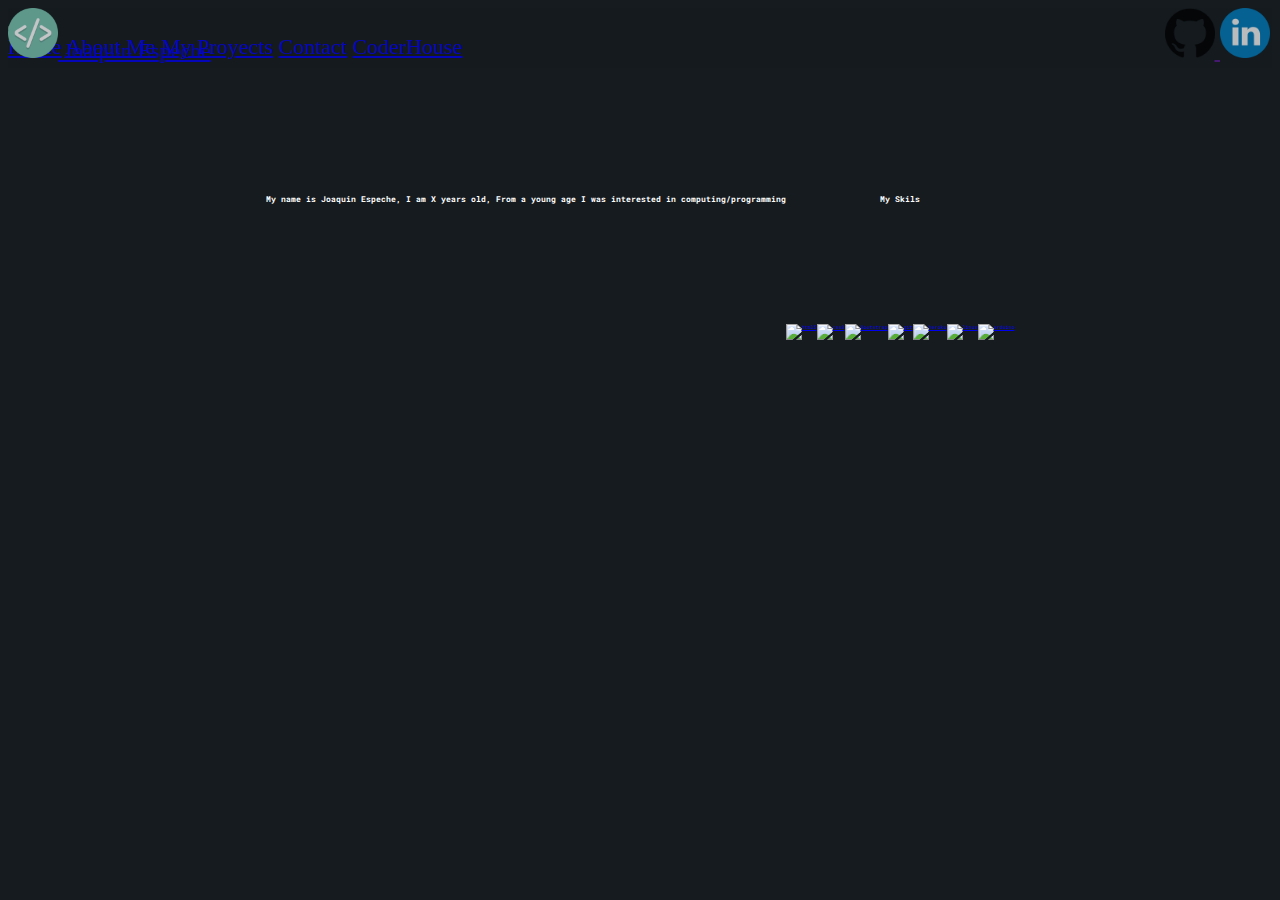
==== pages/about-me.html @ a1c8b9f9 "Update about-me.html" ====
<!DOCTYPE html>
<html lang="en">

<head>
    <meta charset="UTF-8">
    <meta http-equiv="X-UA-Compatible" content="IE=edge">
    <meta name="viewport" content="width=device-width, initial-scale=1.0">
   <!-- Google Fonts -->
    <link rel="preconnect" href="https://fonts.googleapis.com">
    <link rel="preconnect" href="https://fonts.gstatic.com" crossorigin>
    <link href="https://fonts.googleapis.com/css2?family=Bebas+Neue&family=Roboto+Mono:ital,wght@0,100;0,200;0,300;0,400;0,500;0,600;0,700;1,100;1,200;1,300;1,400;1,500;1,600;1,700&display=swap" rel="stylesheet">

    <link rel="preconnect" href="https://fonts.googleapis.com">
    <link rel="preconnect" href="https://fonts.gstatic.com" crossorigin>
    <link href="https://fonts.googleapis.com/css2?family=Bebas+Neue&family=Roboto+Mono:ital,wght@0,100;0,200;0,300;0,400;0,500;0,600;0,700;1,100;1,200;1,300;1,400;1,500;1,600;1,700&display=swap" rel="stylesheet">
    <!-- Link Bootstrap -->
    <link href="https://cdn.jsdelivr.net/npm/bootstrap@5.2.0/dist/css/bootstrap.min.css" rel="stylesheet"
        integrity="sha384-gH2yIJqKdNHPEq0n4Mqa/HGKIhSkIHeL5AyhkYV8i59U5AR6csBvApHHNl/vI1Bx" crossorigin="anonymous">

    <!-- Links CSS Propio -->
    <link rel="stylesheet" href="../main.css">

    <title>My Proyects</title>
</head>

<body class="color">
    <header>

      <nav class="navbar navbar-expand-lg navbar-dark bg-dark fixed-top">

        <div class="container-fluid">
            <div class="img-right text-nav">
                <a class="navbar-brand" href="#">
                    <img src="../img/1200px-Circle-icons-dev.svg.png" alt="" width="50" height="50">
                    Joaquin Espeche
                </a>
            </div>
            <div class="red-icons img-right">
                <a href="">
                 <img src="../img/github-logo.png" alt="" width="50" height="50"> 
                </a>
                <a href="">
                    <img src="../img/linkedin_icon.png" alt="" width="50" height="50">
                </a>
            </div>
            <button class="navbar-toggler" type="button" data-bs-toggle="collapse" data-bs-target="#navbarSupportedContent" aria-controls="navbarSupportedContent" aria-expanded="false" aria-label="Toggle navigation">
                <span class="navbar-toggler-icon"></span>
            </button>

            <div class="collapse navbar-collapse" id="navbarSupportedContent">

                <div class="navbar-nav">
                    <a class="nav-link" href="../index.html">Home</a>
                    <a class="nav-link active" href="about-me.html">About Me</a>
                    <a class="nav-link" href="my-proyects.html">My Proyects</a>
                    <a class="nav-link" href="contact.html">Contact</a>
                    <a class="nav-link" href="coderhouse.html">CoderHouse</a>
                </div>
            </div>

        </div>
    </nav>

    </header>
    <main>

        <div class="container-fluid text-center">
            <div class="row h2-text">
                <div class="col">
                  <h2>My name is Joaquin Espeche, I am X years old, From a young age I was interested in computing/programming</h2>
        

                </div>
                <div class="col">
                    <h2>My Skils</h2>
                    <div class="container-fluid text-center">
                    
                        <div class="row h2-text">
                            <div class="col">
                                <a href="https://www.w3.org/html/" target="_blank" rel="noreferrer"> <img src="https://raw.githubusercontent.com/devicons/devicon/master/icons/html5/html5-original-wordmark.svg" alt="html5" width="100" height="100"/> </a>
                            </div>
                            <div class="col">
                                <a href="https://www.w3schools.com/css/" target="_blank" rel="noreferrer"> <img src="https://raw.githubusercontent.com/devicons/devicon/master/icons/css3/css3-original-wordmark.svg" alt="css3" width="100" height="100"/> </a>
                            </div>
                            <div class="col">
                                <a href="https://getbootstrap.com/" target="_blank" rel="noreferrer"> <img src="https://getbootstrap.com/docs/5.2/assets/brand/bootstrap-logo-shadow.png" alt="Bootstrap" width="100" height="100"/> </a>
                            </div>
                            <div class="col">
                                <a href="https://git-scm.com/" target="_blank" rel="noreferrer"> <img src="https://www.vectorlogo.zone/logos/git-scm/git-scm-icon.svg" alt="git" width="100" height="100"/> </a>
                            </div>
                            <div class="col">
                                <a href="https://heroku.com" target="_blank" rel="noreferrer"> <img src="https://www.vectorlogo.zone/logos/heroku/heroku-icon.svg" alt="heroku" width="100" height="100"/> </a>
                            </div>
                            <div class="col">
                                <a href="https://www.linux.org/" target="_blank" rel="noreferrer"> <img src="https://raw.githubusercontent.com/devicons/devicon/master/icons/linux/linux-original.svg" alt="linux" width="100" height="100"/> </a>
                            </div>
                            <div class="col">
                                <a href="https://www.arduino.cc/" target="_blank" rel="noreferrer"> <img src="https://cdn.worldvectorlogo.com/logos/arduino-1.svg" alt="arduino" width="100" height="100"/> </a>
                            </div>
                        </div>

                    </div>

                </div>
              </div> 
        </div>











    </main>
    
   
    
    

    <!-- Script Bootstrap -->
    <script src="https://cdn.jsdelivr.net/npm/bootstrap@5.2.0/dist/js/bootstrap.bundle.min.js"
        integrity="sha384-A3rJD856KowSb7dwlZdYEkO39Gagi7vIsF0jrRAoQmDKKtQBHUuLZ9AsSv4jD4Xa"
        crossorigin="anonymous"></script>
</body>

</html>
---- main.css ----
/* Navbar */
.navbar{
    
    background-color: rgb(20, 27, 31) !important;
    font-family: 'Taviraj';
    opacity: 75%;
    font-size: 22px;
   
    
}
.navbar-collapse {
    
    justify-content: center;
    
    
}
.container-fluid {
    height: 60px;
}

/* Navbar-IMG/TXT */
.red-icons{
    right: 10px;


}


.img-right{
    position: fixed;
    
}

.text-nav{
    font-family: 'Taviraj';
    font-size: 22px;
}

/* Body Color */
.color{
    background-color: rgb(21, 27, 31);
}
/* Form */
.form-padding{
    padding: 25px;
    margin-top: 70px;
    width: 350px;
    height: auto;
    display: flex;
    justify-content: center;
}


/* Carousel */
.h2-text{
    justify-content: center !important;
    text-align: center !important;
    margin-top: 120px;
    display: flex !important;
    color: white;
    font-family: 'Roboto Mono', monospace; 
    font-size: 5px;
}

.carousel-indicators{
    display: none !important;
}
.carousel-caption{
    color: white !important;
    padding: 4px !important;
    margin-bottom: -20px;
    opacity: 95% !important;
    font-family: 'Roboto Mono', monospace;
    font-size: 15px;
    
}
.carousel-padding{

    margin-top: 70px;
    justify-content: center;
    padding: 10px;
    height: auto;
    max-width: 1000px;
    
}

.imgcarousel{
    max-height: 450px;
    max-width: 1000px;


}

.bg-body{
    background-color: rgb(21, 27, 31) !important;
}



/* navbar img */

@media (max-width: 991px) {
    .text-nav{
        
        left: 80px;
        
        

    }
}

@media (max-width: 375px) {
    .red-icons{
        
        display: none !important;
        
        

    }
    .text-nav{
        
        left: 100px;
        
        

    }
}@media (max-width: 768px) {
    .h2-text{

        margin-top: 300px;

    }
    .carousel-padding{

        margin-top: 50px;
        max-height: 600px;
        max-width: 600px;
    }
    .form-padding{

        margin-top: 50px;
        max-height: 600px;
        max-width: 600px;
        width: 300px;
        height: 340px;
    

    }
    .imgcarousel{
        max-height: 250px;
        max-width: 1000px;
    
    
    }
}
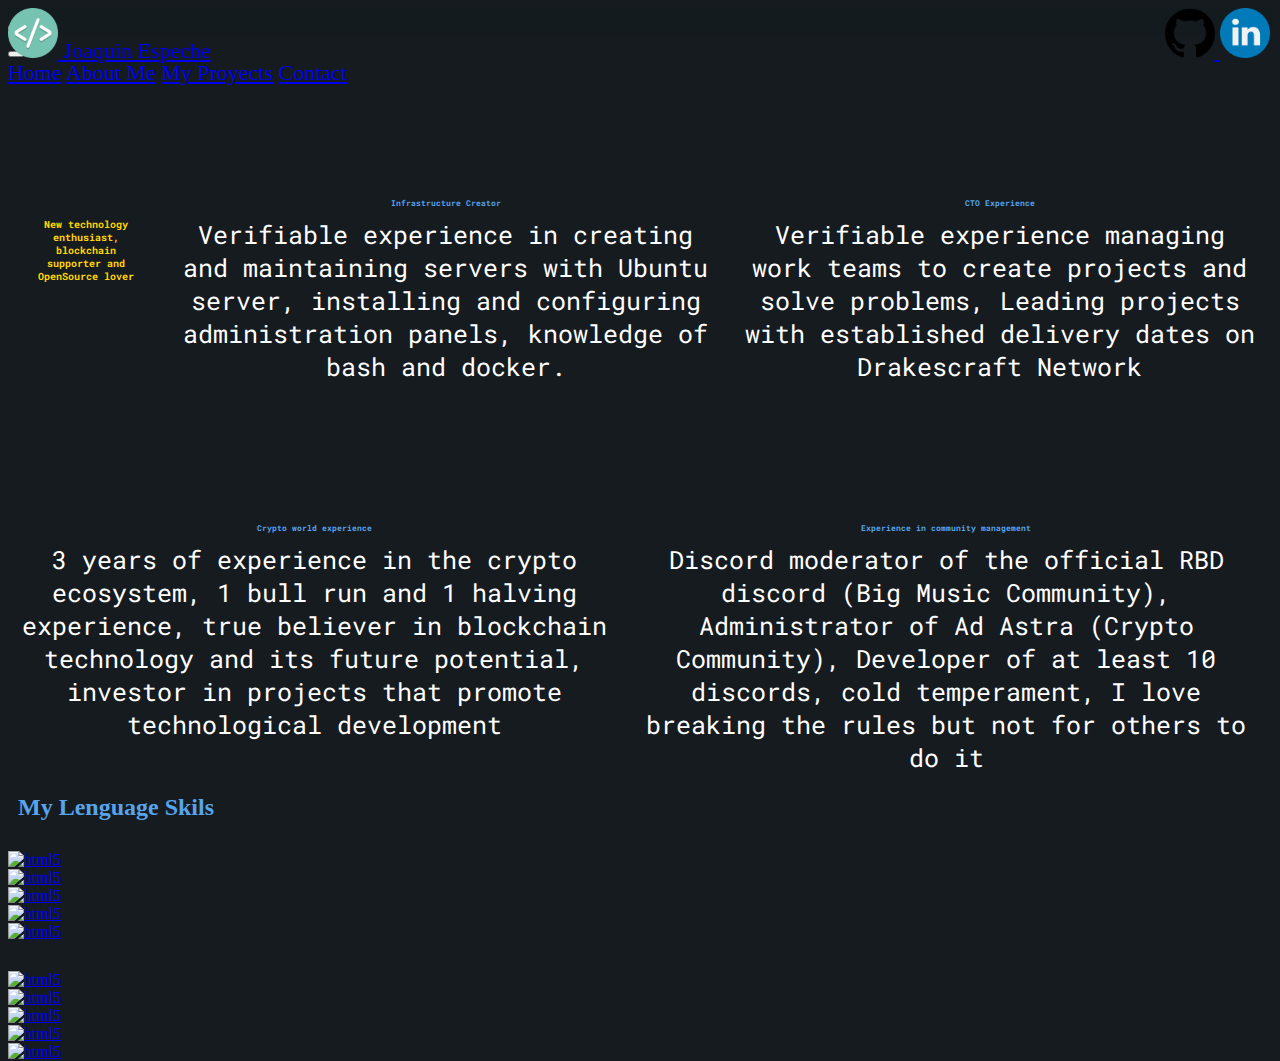
==== commit 74278dc6: "update" ====
--- a/pages/about-me.html
+++ b/pages/about-me.html
@@ -5,6 +5,7 @@
     <meta charset="UTF-8">
     <meta http-equiv="X-UA-Compatible" content="IE=edge">
     <meta name="viewport" content="width=device-width, initial-scale=1.0">
+    <link rel="icon" type="image/x-icon" href="../img/1200px-Circle-icons-dev.svg.png">
    <!-- Google Fonts -->
     <link rel="preconnect" href="https://fonts.googleapis.com">
     <link rel="preconnect" href="https://fonts.gstatic.com" crossorigin>
@@ -26,94 +27,109 @@
 <body class="color">
     <header>
 
-      <nav class="navbar navbar-expand-lg navbar-dark bg-dark fixed-top">
-
-        <div class="container-fluid">
-            <div class="img-right text-nav">
-                <a class="navbar-brand" href="#">
-                    <img src="../img/1200px-Circle-icons-dev.svg.png" alt="" width="50" height="50">
-                    Joaquin Espeche
-                </a>
-            </div>
-            <div class="red-icons img-right">
-                <a href="">
-                 <img src="../img/github-logo.png" alt="" width="50" height="50"> 
-                </a>
-                <a href="">
-                    <img src="../img/linkedin_icon.png" alt="" width="50" height="50">
-                </a>
-            </div>
-            <button class="navbar-toggler" type="button" data-bs-toggle="collapse" data-bs-target="#navbarSupportedContent" aria-controls="navbarSupportedContent" aria-expanded="false" aria-label="Toggle navigation">
-                <span class="navbar-toggler-icon"></span>
-            </button>
-
-            <div class="collapse navbar-collapse" id="navbarSupportedContent">
-
-                <div class="navbar-nav">
-                    <a class="nav-link" href="../index.html">Home</a>
-                    <a class="nav-link active" href="about-me.html">About Me</a>
-                    <a class="nav-link" href="my-proyects.html">My Proyects</a>
-                    <a class="nav-link" href="contact.html">Contact</a>
-                    <a class="nav-link" href="coderhouse.html">CoderHouse</a>
-                </div>
-            </div>
-
-        </div>
-    </nav>
-
-    </header>
+        <nav class="navbar navbar-expand-lg navbar-dark bg-body-tertiary bg-dark fixed-top ">
+    
+          <div class="container-fluid">
+              <div class="img-right text-nav ">
+                  <a class="navbar-brand" href="#">
+                      <img src="../img/1200px-Circle-icons-dev.svg.png" alt="" width="50" height="50">
+                      Joaquin Espeche
+                  </a>
+              </div>
+              <div class="red-icons img-right">
+                  <a href="https://github.com/JoaquinEspeche">
+                   <img src="../img/github-logo.png" alt="" width="50" height="50"> 
+                  </a>
+                  <a href="https://www.linkedin.com/in/joaquin-espeche-ba4219223/">
+                      <img src="../img/linkedin_icon.png" alt="" width="50" height="50">
+                  </a>
+              </div>
+              <button class="navbar-toggler" type="button" data-bs-toggle="offcanvas" data-bs-target="#navbarOffcanvasLg" aria-controls="navbarOffcanvasLg" aria-label="Toggle navigation">
+                  <span class="navbar-toggler-icon"></span>
+                </button>
+    
+              <div class="offcanvas offcanvas-end collapse navbar-collapse" tabindex="-1" id="navbarOffcanvasLg" aria-labelledby="navbarOffcanvasLgLabel">
+    
+                  <div class="offcanvas-header fixed-top position-absolute close ">
+                      <button type="button" class="btn-close btn-close-white" data-bs-dismiss="offcanvas" aria-label="Close"></button>
+                  </div>
+    
+    
+                  <div class="navbar-nav">
+                      <a class="nav-link" href="../index.html">Home</a>
+                      <a class="nav-link active" href="about-me.html">About Me</a>
+                      <a class="nav-link" href="my-proyects.html">My Proyects</a>
+                      <a class="nav-link" href="contact.html">Contact</a>
+                  </div>
+              </div>
+    
+          </div>
+      </nav>
+    
+      </header>
     <main>
 
         <div class="container-fluid text-center">
-            <div class="row h2-text">
+            <div class="h2-text row">
+                 <h1>New technology enthusiast, blockchain supporter and OpenSource lover</h1>
                 <div class="col">
-                  <h2>My name is Joaquin Espeche, I am X years old, From a young age I was interested in computing/programming</h2>
-        
-
+                    <h2>Infrastructure Creator</h2>
+                 <p class="paboutme">Verifiable experience in creating and maintaining servers with Ubuntu server, installing and configuring administration panels, knowledge of bash and docker.</p>
                 </div>
                 <div class="col">
-                    <h2>My Skils</h2>
-                    <div class="container-fluid text-center">
-                    
-                        <div class="row h2-text">
-                            <div class="col">
-                                <a href="https://www.w3.org/html/" target="_blank" rel="noreferrer"> <img src="https://raw.githubusercontent.com/devicons/devicon/master/icons/html5/html5-original-wordmark.svg" alt="html5" width="100" height="100"/> </a>
-                            </div>
-                            <div class="col">
-                                <a href="https://www.w3schools.com/css/" target="_blank" rel="noreferrer"> <img src="https://raw.githubusercontent.com/devicons/devicon/master/icons/css3/css3-original-wordmark.svg" alt="css3" width="100" height="100"/> </a>
-                            </div>
-                            <div class="col">
-                                <a href="https://getbootstrap.com/" target="_blank" rel="noreferrer"> <img src="https://getbootstrap.com/docs/5.2/assets/brand/bootstrap-logo-shadow.png" alt="Bootstrap" width="100" height="100"/> </a>
-                            </div>
-                            <div class="col">
-                                <a href="https://git-scm.com/" target="_blank" rel="noreferrer"> <img src="https://www.vectorlogo.zone/logos/git-scm/git-scm-icon.svg" alt="git" width="100" height="100"/> </a>
-                            </div>
-                            <div class="col">
-                                <a href="https://heroku.com" target="_blank" rel="noreferrer"> <img src="https://www.vectorlogo.zone/logos/heroku/heroku-icon.svg" alt="heroku" width="100" height="100"/> </a>
-                            </div>
-                            <div class="col">
-                                <a href="https://www.linux.org/" target="_blank" rel="noreferrer"> <img src="https://raw.githubusercontent.com/devicons/devicon/master/icons/linux/linux-original.svg" alt="linux" width="100" height="100"/> </a>
-                            </div>
-                            <div class="col">
-                                <a href="https://www.arduino.cc/" target="_blank" rel="noreferrer"> <img src="https://cdn.worldvectorlogo.com/logos/arduino-1.svg" alt="arduino" width="100" height="100"/> </a>
-                            </div>
-                        </div>
-
+                    <h2>CTO Experience</h2>
+                    <p class="paboutme">Verifiable experience managing work teams to create projects and solve problems, Leading projects with established delivery dates on Drakescraft Network</p>
+                </div>
+            </div>
+            <div class="h2-text row">
+               <div class="col">
+                   <h2>Crypto world experience</h2>
+                   <p class="paboutme">3 years of experience in the crypto ecosystem, 1 bull run and 1 halving experience, true believer in blockchain technology and its future potential, investor in projects that promote technological development</p>
+               </div>
+               <div class="col">
+                   <h2>Experience in community management</h2>
+                   <p class="paboutme">Discord moderator of the official RBD discord (Big Music Community), Administrator of Ad Astra (Crypto Community), Developer of at least 10 discords, cold temperament, I love breaking the rules but not for others to do it</p>
+               </div>
+           </div>
+           <div class="container-fluid text-center margin">
+            <h2 class="margin">My Lenguage Skils</h2>
+                <div class="row margin">
+                    <div class="col">
+                        <a  href="https://www.w3.org/html/" target="_blank" rel="noreferrer"> <img  src="https://cdn2.iconfinder.com/data/icons/designer-skills/128/code-programming-html-markup-develop-layout-language-512.png" alt="html5" width="100" height="100"/> </a>
                     </div>
-
+                    <div class="col">
+                        <a href="https://www.w3.org/css/" target="_blank" rel="noreferrer"> <img src="https://cdn2.iconfinder.com/data/icons/designer-skills/128/code-programming-css-style-develop-layout-language-512.png" alt="html5" width="100" height="100"/> </a>
+                    </div>
+                    <div class="col">
+                        <a href="https://www.w3.org/html/" target="_blank" rel="noreferrer"> <img src="https://cdn2.iconfinder.com/data/icons/designer-skills/128/code-programming-javascript-software-develop-command-language-512.png" alt="html5" width="100" height="100"/> </a>
+                    </div>
+                    <div class="col">
+                        <a href="https://www.w3.org/html/" target="_blank" rel="noreferrer"> <img src="https://cdn2.iconfinder.com/data/icons/designer-skills/128/react-512.png" alt="html5" width="100" height="100"/> </a>
+                    </div>
+                    <div class="col">
+                        <a href="https://www.w3.org/html/" target="_blank" rel="noreferrer"> <img src="https://cdn2.iconfinder.com/data/icons/designer-skills/128/sass-512.png" alt="html5" width="100" height="100"/> </a>
+                    </div>
                 </div>
-              </div> 
-        </div>
+                <div class="row margin">
+                    <div class="col">
+                        <a href="https://www.w3.org/html/" target="_blank" rel="noreferrer"> <img src="https://cdn4.iconfinder.com/data/icons/proglyphs-computers-and-development/512/Terminal-512.png" alt="html5" width="100" height="100"/> </a>
+                    </div>
+                    <div class="col">
+                        <a href="https://www.w3.org/html/" target="_blank" rel="noreferrer"> <img src="https://cdn3.iconfinder.com/data/icons/social-media-2169/24/social_media_social_media_logo_docker-256.png" alt="html5" width="100" height="100"/> </a>
+                    </div>
+                    <div class="col">
+                        <a href="https://www.w3.org/html/" target="_blank" rel="noreferrer"> <img src="https://cdn3.iconfinder.com/data/icons/social-media-2169/24/social_media_social_media_logo_git-256.png" alt="html5" width="100" height="100"/> </a>
+                    </div>
+                    <div class="col">
+                        <a href="https://www.w3.org/html/" target="_blank" rel="noreferrer"> <img src="https://cdn2.iconfinder.com/data/icons/superglyph-os/30/linux-64.png" alt="html5" width="100" height="100"/> </a>
+                    </div>
+                    <div class="col">
+                        <a href="https://www.w3.org/html/" target="_blank" rel="noreferrer"> <img src="https://cdn0.iconfinder.com/data/icons/logos-21/40/NPM-64.png" alt="html5" width="100" height="100"/> </a>
+                    </div>
+                </div>
 
 
-
-
-
-
-
-
-
-
+           </div>
 
     </main>
     
--- a/main.css
+++ b/main.css
@@ -1,12 +1,41 @@
 
 
+/* text */
+.margin{
+  margin-bottom: 30px;
+}
+.pindex{
+    font-size: 25px;
+    margin: 40px;
+}
+.paboutme{
+    font-size: 25px;
+    margin: 10px;
+    color: white;
+    font-family: 'Roboto Mono', monospace; 
+}
+h1{
+    color: gold;
+    margin: 30px;
+}
+h2{
+    margin: 10px;
+    color: rgb(88, 164, 235);
+    
+}
+/* Navbar */
+.close{
+    justify-content: right !important;
 
-/* Navbar */
+   
+}
+.offcanvas{
+    background-color: rgb(21, 27, 31) !important ;
+}
 .navbar{
     
     background-color: rgb(20, 27, 31) !important;
     font-family: 'Taviraj';
-    opacity: 75%;
     font-size: 22px;
    
     
@@ -20,12 +49,15 @@
 .container-fluid {
     height: 60px;
 }
+/* IMG INDEX */
+.img-index{
+    
+    max-height: 600px;
+}
 
 /* Navbar-IMG/TXT */
 .red-icons{
     right: 10px;
-
-
 }
 
 
@@ -111,6 +143,13 @@
 
     }
 }
+@media (max-width: 425px) {
+    .img-index{
+    
+        max-height: 400px;
+    }
+    
+}
 
 @media (max-width: 375px) {
     .red-icons{
@@ -128,11 +167,6 @@
 
     }
 }@media (max-width: 768px) {
-    .h2-text{
-
-        margin-top: 300px;
-
-    }
     .carousel-padding{
 
         margin-top: 50px;
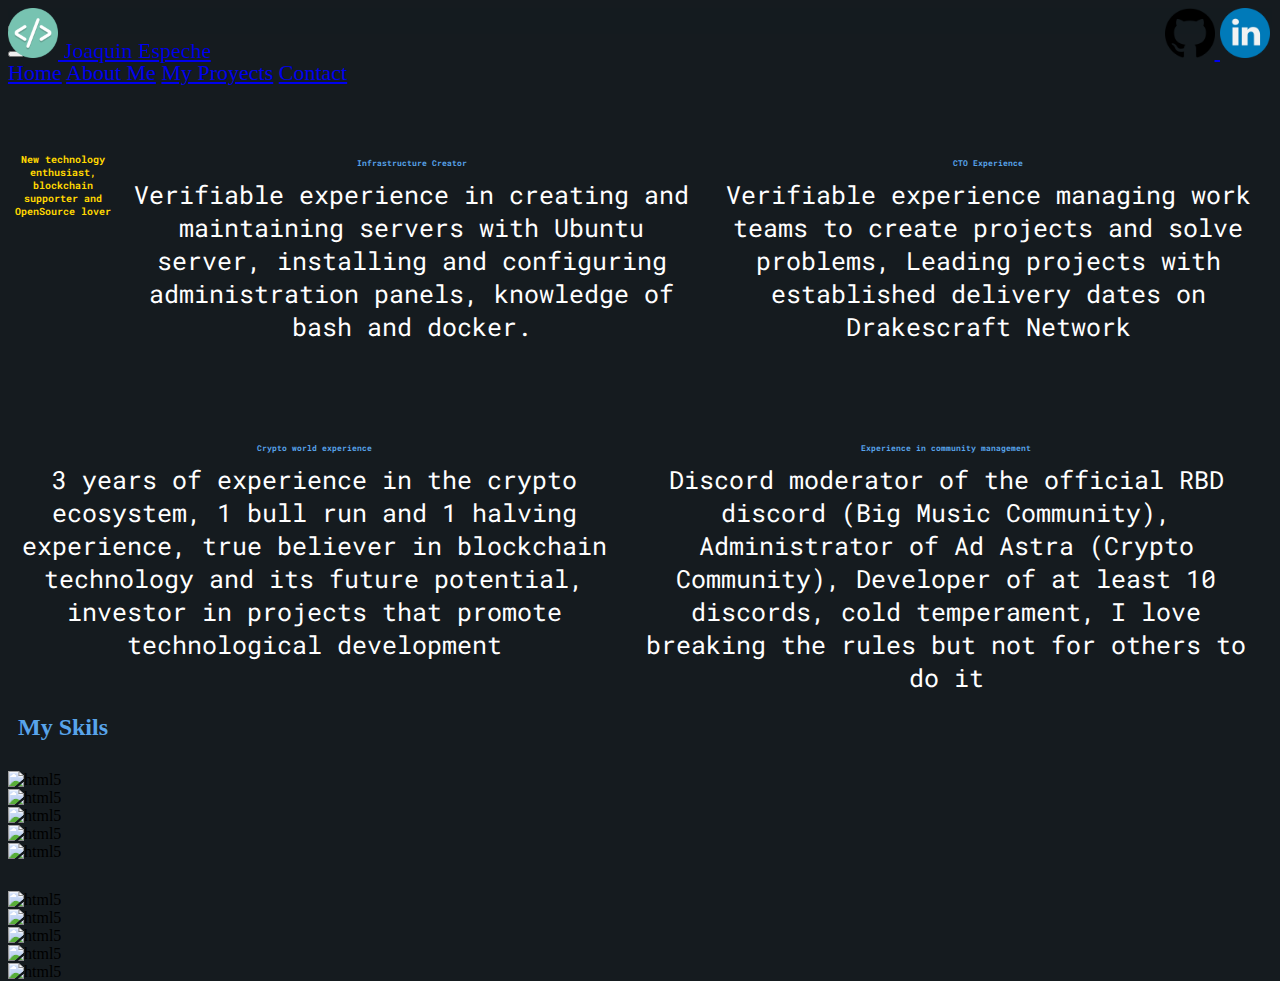
==== commit 63982a9e: "Portfolio Update 1.1 5/1/24" ====
--- a/pages/about-me.html
+++ b/pages/about-me.html
@@ -92,39 +92,39 @@
                </div>
            </div>
            <div class="container-fluid text-center margin">
-            <h2 class="margin">My Lenguage Skils</h2>
+            <h2 class="margin">My Skils</h2>
                 <div class="row margin">
                     <div class="col">
-                        <a  href="https://www.w3.org/html/" target="_blank" rel="noreferrer"> <img  src="https://cdn2.iconfinder.com/data/icons/designer-skills/128/code-programming-html-markup-develop-layout-language-512.png" alt="html5" width="100" height="100"/> </a>
+                         <img  src="https://cdn2.iconfinder.com/data/icons/designer-skills/128/code-programming-html-markup-develop-layout-language-512.png" alt="html5" width="100" height="100"/> </a>
                     </div>
                     <div class="col">
-                        <a href="https://www.w3.org/css/" target="_blank" rel="noreferrer"> <img src="https://cdn2.iconfinder.com/data/icons/designer-skills/128/code-programming-css-style-develop-layout-language-512.png" alt="html5" width="100" height="100"/> </a>
+                         <img src="https://cdn2.iconfinder.com/data/icons/designer-skills/128/code-programming-css-style-develop-layout-language-512.png" alt="html5" width="100" height="100"/> 
                     </div>
                     <div class="col">
-                        <a href="https://www.w3.org/html/" target="_blank" rel="noreferrer"> <img src="https://cdn2.iconfinder.com/data/icons/designer-skills/128/code-programming-javascript-software-develop-command-language-512.png" alt="html5" width="100" height="100"/> </a>
+                         <img src="https://cdn2.iconfinder.com/data/icons/designer-skills/128/code-programming-javascript-software-develop-command-language-512.png" alt="html5" width="100" height="100"/> 
                     </div>
                     <div class="col">
-                        <a href="https://www.w3.org/html/" target="_blank" rel="noreferrer"> <img src="https://cdn2.iconfinder.com/data/icons/designer-skills/128/react-512.png" alt="html5" width="100" height="100"/> </a>
+                         <img src="https://cdn2.iconfinder.com/data/icons/designer-skills/128/react-512.png" alt="html5" width="100" height="100"/> 
                     </div>
                     <div class="col">
-                        <a href="https://www.w3.org/html/" target="_blank" rel="noreferrer"> <img src="https://cdn2.iconfinder.com/data/icons/designer-skills/128/sass-512.png" alt="html5" width="100" height="100"/> </a>
+                        <img src="https://cdn2.iconfinder.com/data/icons/designer-skills/128/sass-512.png" alt="html5" width="100" height="100"/> 
                     </div>
                 </div>
                 <div class="row margin">
                     <div class="col">
-                        <a href="https://www.w3.org/html/" target="_blank" rel="noreferrer"> <img src="https://cdn4.iconfinder.com/data/icons/proglyphs-computers-and-development/512/Terminal-512.png" alt="html5" width="100" height="100"/> </a>
+                         <img src="https://cdn4.iconfinder.com/data/icons/proglyphs-computers-and-development/512/Terminal-512.png" alt="html5" width="100" height="100"/> 
                     </div>
                     <div class="col">
-                        <a href="https://www.w3.org/html/" target="_blank" rel="noreferrer"> <img src="https://cdn3.iconfinder.com/data/icons/social-media-2169/24/social_media_social_media_logo_docker-256.png" alt="html5" width="100" height="100"/> </a>
+                         <img src="https://cdn3.iconfinder.com/data/icons/social-media-2169/24/social_media_social_media_logo_docker-256.png" alt="html5" width="100" height="100"/> 
                     </div>
                     <div class="col">
-                        <a href="https://www.w3.org/html/" target="_blank" rel="noreferrer"> <img src="https://cdn3.iconfinder.com/data/icons/social-media-2169/24/social_media_social_media_logo_git-256.png" alt="html5" width="100" height="100"/> </a>
+                         <img src="https://cdn3.iconfinder.com/data/icons/social-media-2169/24/social_media_social_media_logo_git-256.png" alt="html5" width="100" height="100"/> 
                     </div>
                     <div class="col">
-                        <a href="https://www.w3.org/html/" target="_blank" rel="noreferrer"> <img src="https://cdn2.iconfinder.com/data/icons/superglyph-os/30/linux-64.png" alt="html5" width="100" height="100"/> </a>
+                         <img src="https://cdn2.iconfinder.com/data/icons/superglyph-os/30/linux-64.png" alt="html5" width="100" height="100"/> 
                     </div>
                     <div class="col">
-                        <a href="https://www.w3.org/html/" target="_blank" rel="noreferrer"> <img src="https://cdn0.iconfinder.com/data/icons/logos-21/40/NPM-64.png" alt="html5" width="100" height="100"/> </a>
+                         <img src="https://cdn0.iconfinder.com/data/icons/logos-21/40/NPM-64.png" alt="html5" width="100" height="100"/> 
                     </div>
                 </div>
 
--- a/main.css
+++ b/main.css
@@ -16,7 +16,7 @@
 }
 h1{
     color: gold;
-    margin: 30px;
+    margin: 5px;
 }
 h2{
     margin: 10px;
@@ -53,6 +53,8 @@
 .img-index{
     
     max-height: 600px;
+    border-radius: 20px;
+    border-color: black;
 }
 
 /* Navbar-IMG/TXT */
@@ -78,11 +80,12 @@
 /* Form */
 .form-padding{
     padding: 25px;
-    margin-top: 70px;
+    margin-top: 50px;
     width: 350px;
     height: auto;
     display: flex;
     justify-content: center;
+    border-radius: 20px;
 }
 
 
@@ -90,7 +93,7 @@
 .h2-text{
     justify-content: center !important;
     text-align: center !important;
-    margin-top: 120px;
+    margin-top: 80px;
     display: flex !important;
     color: white;
     font-family: 'Roboto Mono', monospace; 
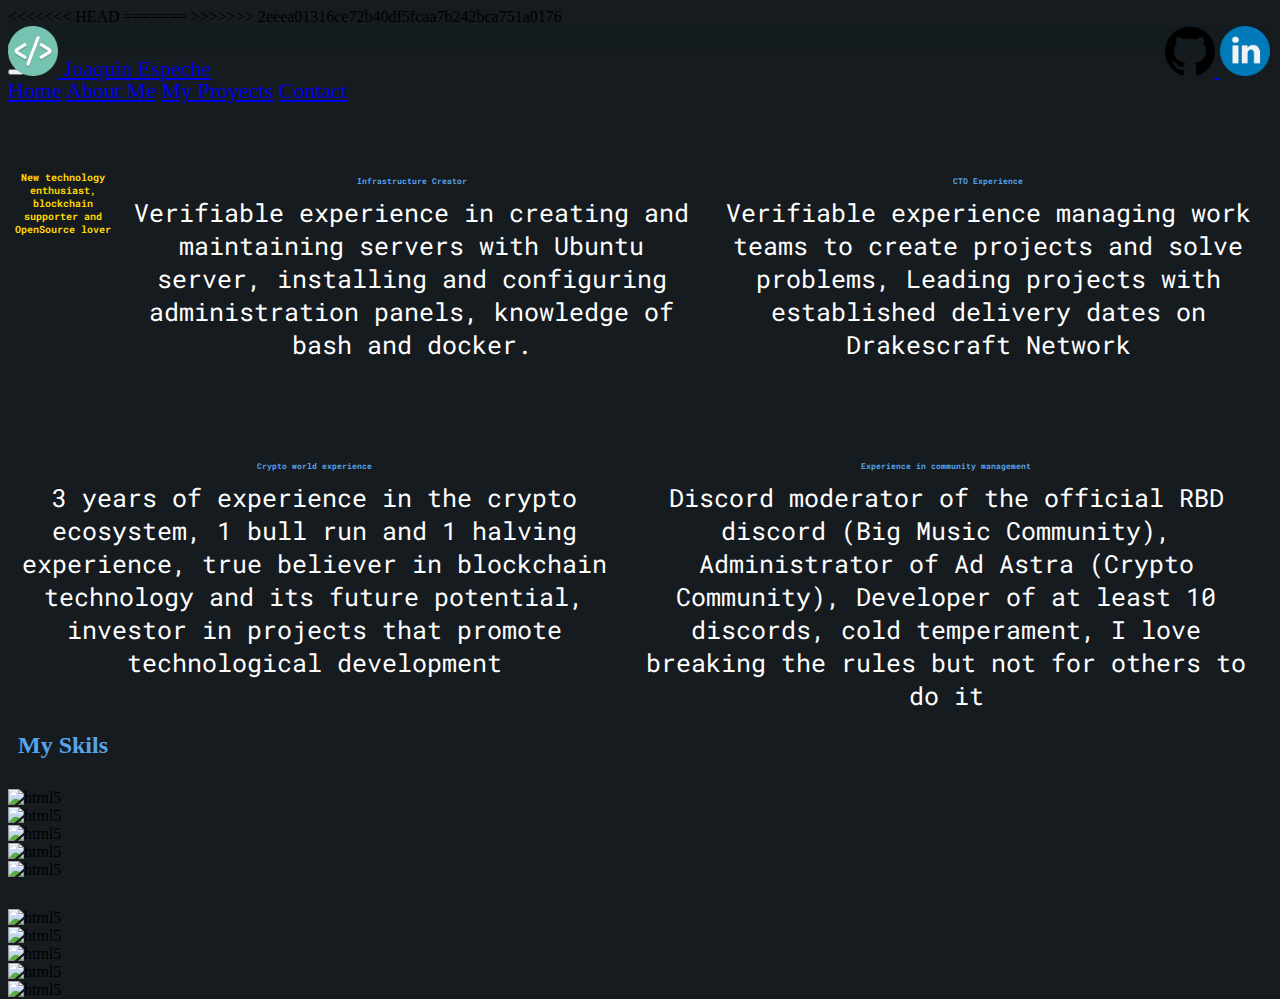
==== commit 47a75e02: "Add files via upload" ====
--- a/pages/about-me.html
+++ b/pages/about-me.html
@@ -1,146 +1,148 @@
-<!DOCTYPE html>
-<html lang="en">
-
-<head>
-    <meta charset="UTF-8">
-    <meta http-equiv="X-UA-Compatible" content="IE=edge">
-    <meta name="viewport" content="width=device-width, initial-scale=1.0">
-    <link rel="icon" type="image/x-icon" href="../img/1200px-Circle-icons-dev.svg.png">
-   <!-- Google Fonts -->
-    <link rel="preconnect" href="https://fonts.googleapis.com">
-    <link rel="preconnect" href="https://fonts.gstatic.com" crossorigin>
-    <link href="https://fonts.googleapis.com/css2?family=Bebas+Neue&family=Roboto+Mono:ital,wght@0,100;0,200;0,300;0,400;0,500;0,600;0,700;1,100;1,200;1,300;1,400;1,500;1,600;1,700&display=swap" rel="stylesheet">
-
-    <link rel="preconnect" href="https://fonts.googleapis.com">
-    <link rel="preconnect" href="https://fonts.gstatic.com" crossorigin>
-    <link href="https://fonts.googleapis.com/css2?family=Bebas+Neue&family=Roboto+Mono:ital,wght@0,100;0,200;0,300;0,400;0,500;0,600;0,700;1,100;1,200;1,300;1,400;1,500;1,600;1,700&display=swap" rel="stylesheet">
-    <!-- Link Bootstrap -->
-    <link href="https://cdn.jsdelivr.net/npm/bootstrap@5.2.0/dist/css/bootstrap.min.css" rel="stylesheet"
-        integrity="sha384-gH2yIJqKdNHPEq0n4Mqa/HGKIhSkIHeL5AyhkYV8i59U5AR6csBvApHHNl/vI1Bx" crossorigin="anonymous">
-
-    <!-- Links CSS Propio -->
-    <link rel="stylesheet" href="../main.css">
-
-    <title>My Proyects</title>
-</head>
-
-<body class="color">
-    <header>
-
-        <nav class="navbar navbar-expand-lg navbar-dark bg-body-tertiary bg-dark fixed-top ">
-    
-          <div class="container-fluid">
-              <div class="img-right text-nav ">
-                  <a class="navbar-brand" href="#">
-                      <img src="../img/1200px-Circle-icons-dev.svg.png" alt="" width="50" height="50">
-                      Joaquin Espeche
-                  </a>
-              </div>
-              <div class="red-icons img-right">
-                  <a href="https://github.com/JoaquinEspeche">
-                   <img src="../img/github-logo.png" alt="" width="50" height="50"> 
-                  </a>
-                  <a href="https://www.linkedin.com/in/joaquin-espeche-ba4219223/">
-                      <img src="../img/linkedin_icon.png" alt="" width="50" height="50">
-                  </a>
-              </div>
-              <button class="navbar-toggler" type="button" data-bs-toggle="offcanvas" data-bs-target="#navbarOffcanvasLg" aria-controls="navbarOffcanvasLg" aria-label="Toggle navigation">
-                  <span class="navbar-toggler-icon"></span>
-                </button>
-    
-              <div class="offcanvas offcanvas-end collapse navbar-collapse" tabindex="-1" id="navbarOffcanvasLg" aria-labelledby="navbarOffcanvasLgLabel">
-    
-                  <div class="offcanvas-header fixed-top position-absolute close ">
-                      <button type="button" class="btn-close btn-close-white" data-bs-dismiss="offcanvas" aria-label="Close"></button>
-                  </div>
-    
-    
-                  <div class="navbar-nav">
-                      <a class="nav-link" href="../index.html">Home</a>
-                      <a class="nav-link active" href="about-me.html">About Me</a>
-                      <a class="nav-link" href="my-proyects.html">My Proyects</a>
-                      <a class="nav-link" href="contact.html">Contact</a>
-                  </div>
-              </div>
-    
-          </div>
-      </nav>
-    
-      </header>
-    <main>
-
-        <div class="container-fluid text-center">
-            <div class="h2-text row">
-                 <h1>New technology enthusiast, blockchain supporter and OpenSource lover</h1>
-                <div class="col">
-                    <h2>Infrastructure Creator</h2>
-                 <p class="paboutme">Verifiable experience in creating and maintaining servers with Ubuntu server, installing and configuring administration panels, knowledge of bash and docker.</p>
-                </div>
-                <div class="col">
-                    <h2>CTO Experience</h2>
-                    <p class="paboutme">Verifiable experience managing work teams to create projects and solve problems, Leading projects with established delivery dates on Drakescraft Network</p>
-                </div>
-            </div>
-            <div class="h2-text row">
-               <div class="col">
-                   <h2>Crypto world experience</h2>
-                   <p class="paboutme">3 years of experience in the crypto ecosystem, 1 bull run and 1 halving experience, true believer in blockchain technology and its future potential, investor in projects that promote technological development</p>
-               </div>
-               <div class="col">
-                   <h2>Experience in community management</h2>
-                   <p class="paboutme">Discord moderator of the official RBD discord (Big Music Community), Administrator of Ad Astra (Crypto Community), Developer of at least 10 discords, cold temperament, I love breaking the rules but not for others to do it</p>
-               </div>
-           </div>
-           <div class="container-fluid text-center margin">
-            <h2 class="margin">My Skils</h2>
-                <div class="row margin">
-                    <div class="col">
-                         <img  src="https://cdn2.iconfinder.com/data/icons/designer-skills/128/code-programming-html-markup-develop-layout-language-512.png" alt="html5" width="100" height="100"/> </a>
-                    </div>
-                    <div class="col">
-                         <img src="https://cdn2.iconfinder.com/data/icons/designer-skills/128/code-programming-css-style-develop-layout-language-512.png" alt="html5" width="100" height="100"/> 
-                    </div>
-                    <div class="col">
-                         <img src="https://cdn2.iconfinder.com/data/icons/designer-skills/128/code-programming-javascript-software-develop-command-language-512.png" alt="html5" width="100" height="100"/> 
-                    </div>
-                    <div class="col">
-                         <img src="https://cdn2.iconfinder.com/data/icons/designer-skills/128/react-512.png" alt="html5" width="100" height="100"/> 
-                    </div>
-                    <div class="col">
-                        <img src="https://cdn2.iconfinder.com/data/icons/designer-skills/128/sass-512.png" alt="html5" width="100" height="100"/> 
-                    </div>
-                </div>
-                <div class="row margin">
-                    <div class="col">
-                         <img src="https://cdn4.iconfinder.com/data/icons/proglyphs-computers-and-development/512/Terminal-512.png" alt="html5" width="100" height="100"/> 
-                    </div>
-                    <div class="col">
-                         <img src="https://cdn3.iconfinder.com/data/icons/social-media-2169/24/social_media_social_media_logo_docker-256.png" alt="html5" width="100" height="100"/> 
-                    </div>
-                    <div class="col">
-                         <img src="https://cdn3.iconfinder.com/data/icons/social-media-2169/24/social_media_social_media_logo_git-256.png" alt="html5" width="100" height="100"/> 
-                    </div>
-                    <div class="col">
-                         <img src="https://cdn2.iconfinder.com/data/icons/superglyph-os/30/linux-64.png" alt="html5" width="100" height="100"/> 
-                    </div>
-                    <div class="col">
-                         <img src="https://cdn0.iconfinder.com/data/icons/logos-21/40/NPM-64.png" alt="html5" width="100" height="100"/> 
-                    </div>
-                </div>
-
-
-           </div>
-
-    </main>
-    
-   
-    
-    
-
-    <!-- Script Bootstrap -->
-    <script src="https://cdn.jsdelivr.net/npm/bootstrap@5.2.0/dist/js/bootstrap.bundle.min.js"
-        integrity="sha384-A3rJD856KowSb7dwlZdYEkO39Gagi7vIsF0jrRAoQmDKKtQBHUuLZ9AsSv4jD4Xa"
-        crossorigin="anonymous"></script>
-</body>
-
-</html>
+<!DOCTYPE html>
+<html lang="en">
+
+<head>
+    <meta charset="UTF-8">
+    <meta http-equiv="X-UA-Compatible" content="IE=edge">
+    <meta name="viewport" content="width=device-width, initial-scale=1.0">
+    <link rel="icon" type="image/x-icon" href="../img/1200px-Circle-icons-dev.svg.png">
+   <!-- Google Fonts -->
+    <link rel="preconnect" href="https://fonts.googleapis.com">
+    <link rel="preconnect" href="https://fonts.gstatic.com" crossorigin>
+    <link href="https://fonts.googleapis.com/css2?family=Bebas+Neue&family=Roboto+Mono:ital,wght@0,100;0,200;0,300;0,400;0,500;0,600;0,700;1,100;1,200;1,300;1,400;1,500;1,600;1,700&display=swap" rel="stylesheet">
+
+    <link rel="preconnect" href="https://fonts.googleapis.com">
+    <link rel="preconnect" href="https://fonts.gstatic.com" crossorigin>
+    <link href="https://fonts.googleapis.com/css2?family=Bebas+Neue&family=Roboto+Mono:ital,wght@0,100;0,200;0,300;0,400;0,500;0,600;0,700;1,100;1,200;1,300;1,400;1,500;1,600;1,700&display=swap" rel="stylesheet">
+    <!-- Link Bootstrap -->
+    <link href="https://cdn.jsdelivr.net/npm/bootstrap@5.2.0/dist/css/bootstrap.min.css" rel="stylesheet" integrity="sha384-gH2yIJqKdNHPEq0n4Mqa/HGKIhSkIHeL5AyhkYV8i59U5AR6csBvApHHNl/vI1Bx" crossorigin="anonymous">
+<<<<<<< HEAD
+=======
+
+>>>>>>> 2eeea01316ce72b40df5fcaa7b242bca751a0176
+    <!-- Links CSS Propio -->
+    <link rel="stylesheet" href="../main.css">
+
+    <title>About Me</title>
+</head>
+
+<body class="color">
+    <header>
+
+        <nav class="navbar navbar-expand-lg navbar-dark bg-body-tertiary bg-dark fixed-top ">
+    
+          <div class="container-fluid">
+              <div class="img-right text-nav ">
+                  <a class="navbar-brand" href="#">
+                      <img src="../img/1200px-Circle-icons-dev.svg.png" alt="" width="50" height="50">
+                      Joaquin Espeche
+                  </a>
+              </div>
+              <div class="red-icons img-right">
+                  <a href="https://github.com/JoaquinEspeche">
+                   <img src="../img/github-logo.png" alt="" width="50" height="50"> 
+                  </a>
+                  <a href="https://www.linkedin.com/in/joaquin-espeche-ba4219223/">
+                      <img src="../img/linkedin_icon.png" alt="" width="50" height="50">
+                  </a>
+              </div>
+              <button class="navbar-toggler" type="button" data-bs-toggle="offcanvas" data-bs-target="#navbarOffcanvasLg" aria-controls="navbarOffcanvasLg" aria-label="Toggle navigation">
+                  <span class="navbar-toggler-icon"></span>
+                </button>
+    
+              <div class="offcanvas offcanvas-end collapse navbar-collapse" tabindex="-1" id="navbarOffcanvasLg" aria-labelledby="navbarOffcanvasLgLabel">
+    
+                  <div class="offcanvas-header fixed-top position-absolute close ">
+                      <button type="button" class="btn-close btn-close-white" data-bs-dismiss="offcanvas" aria-label="Close"></button>
+                  </div>
+    
+    
+                  <div class="navbar-nav">
+                      <a class="nav-link" href="../index.html">Home</a>
+                      <a class="nav-link active" href="about-me.html">About Me</a>
+                      <a class="nav-link" href="my-proyects.html">My Proyects</a>
+                      <a class="nav-link" href="contact.html">Contact</a>
+                  </div>
+              </div>
+    
+          </div>
+      </nav>
+    
+      </header>
+    <main>
+
+        <div class="container-fluid text-center">
+            <div class="h2-text row">
+                 <h1>New technology enthusiast, blockchain supporter and OpenSource lover</h1>
+                <div class="col">
+                    <h2>Infrastructure Creator</h2>
+                 <p class="paboutme">Verifiable experience in creating and maintaining servers with Ubuntu server, installing and configuring administration panels, knowledge of bash and docker.</p>
+                </div>
+                <div class="col">
+                    <h2>CTO Experience</h2>
+                    <p class="paboutme">Verifiable experience managing work teams to create projects and solve problems, Leading projects with established delivery dates on Drakescraft Network</p>
+                </div>
+            </div>
+            <div class="h2-text row">
+               <div class="col">
+                   <h2>Crypto world experience</h2>
+                   <p class="paboutme">3 years of experience in the crypto ecosystem, 1 bull run and 1 halving experience, true believer in blockchain technology and its future potential, investor in projects that promote technological development</p>
+               </div>
+               <div class="col">
+                   <h2>Experience in community management</h2>
+                   <p class="paboutme">Discord moderator of the official RBD discord (Big Music Community), Administrator of Ad Astra (Crypto Community), Developer of at least 10 discords, cold temperament, I love breaking the rules but not for others to do it</p>
+               </div>
+           </div>
+           <div class="container-fluid text-center margin">
+            <h2 class="margin">My Skils</h2>
+                <div class="row margin">
+                    <div class="col">
+                         <img  src="https://cdn2.iconfinder.com/data/icons/designer-skills/128/code-programming-html-markup-develop-layout-language-512.png" alt="html5" width="100" height="100"/> </a>
+                    </div>
+                    <div class="col">
+                         <img src="https://cdn2.iconfinder.com/data/icons/designer-skills/128/code-programming-css-style-develop-layout-language-512.png" alt="html5" width="100" height="100"/> 
+                    </div>
+                    <div class="col">
+                         <img src="https://cdn2.iconfinder.com/data/icons/designer-skills/128/code-programming-javascript-software-develop-command-language-512.png" alt="html5" width="100" height="100"/> 
+                    </div>
+                    <div class="col">
+                         <img src="https://cdn2.iconfinder.com/data/icons/designer-skills/128/react-512.png" alt="html5" width="100" height="100"/> 
+                    </div>
+                    <div class="col">
+                        <img src="https://cdn2.iconfinder.com/data/icons/designer-skills/128/sass-512.png" alt="html5" width="100" height="100"/> 
+                    </div>
+                </div>
+                <div class="row margin">
+                    <div class="col">
+                         <img src="https://cdn4.iconfinder.com/data/icons/proglyphs-computers-and-development/512/Terminal-512.png" alt="html5" width="100" height="100"/> 
+                    </div>
+                    <div class="col">
+                         <img src="https://cdn3.iconfinder.com/data/icons/social-media-2169/24/social_media_social_media_logo_docker-256.png" alt="html5" width="100" height="100"/> 
+                    </div>
+                    <div class="col">
+                         <img src="https://cdn3.iconfinder.com/data/icons/social-media-2169/24/social_media_social_media_logo_git-256.png" alt="html5" width="100" height="100"/> 
+                    </div>
+                    <div class="col">
+                         <img src="https://cdn2.iconfinder.com/data/icons/superglyph-os/30/linux-64.png" alt="html5" width="100" height="100"/> 
+                    </div>
+                    <div class="col">
+                         <img src="https://cdn0.iconfinder.com/data/icons/logos-21/40/NPM-64.png" alt="html5" width="100" height="100"/> 
+                    </div>
+                </div>
+
+
+           </div>
+
+    </main>
+    
+   
+    
+    
+
+    <!-- Script Bootstrap -->
+    <script src="https://cdn.jsdelivr.net/npm/bootstrap@5.2.0/dist/js/bootstrap.bundle.min.js"
+        integrity="sha384-A3rJD856KowSb7dwlZdYEkO39Gagi7vIsF0jrRAoQmDKKtQBHUuLZ9AsSv4jD4Xa"
+        crossorigin="anonymous"></script>
+</body>
+
+</html>
--- a/main.css
+++ b/main.css
@@ -1,196 +1,196 @@
-
-
-/* text */
-.margin{
-  margin-bottom: 30px;
-}
-.pindex{
-    font-size: 25px;
-    margin: 40px;
-}
-.paboutme{
-    font-size: 25px;
-    margin: 10px;
-    color: white;
-    font-family: 'Roboto Mono', monospace; 
-}
-h1{
-    color: gold;
-    margin: 5px;
-}
-h2{
-    margin: 10px;
-    color: rgb(88, 164, 235);
-    
-}
-/* Navbar */
-.close{
-    justify-content: right !important;
-
-   
-}
-.offcanvas{
-    background-color: rgb(21, 27, 31) !important ;
-}
-.navbar{
-    
-    background-color: rgb(20, 27, 31) !important;
-    font-family: 'Taviraj';
-    font-size: 22px;
-   
-    
-}
-.navbar-collapse {
-    
-    justify-content: center;
-    
-    
-}
-.container-fluid {
-    height: 60px;
-}
-/* IMG INDEX */
-.img-index{
-    
-    max-height: 600px;
-    border-radius: 20px;
-    border-color: black;
-}
-
-/* Navbar-IMG/TXT */
-.red-icons{
-    right: 10px;
-}
-
-
-.img-right{
-    position: fixed;
-    
-}
-
-.text-nav{
-    font-family: 'Taviraj';
-    font-size: 22px;
-}
-
-/* Body Color */
-.color{
-    background-color: rgb(21, 27, 31);
-}
-/* Form */
-.form-padding{
-    padding: 25px;
-    margin-top: 50px;
-    width: 350px;
-    height: auto;
-    display: flex;
-    justify-content: center;
-    border-radius: 20px;
-}
-
-
-/* Carousel */
-.h2-text{
-    justify-content: center !important;
-    text-align: center !important;
-    margin-top: 80px;
-    display: flex !important;
-    color: white;
-    font-family: 'Roboto Mono', monospace; 
-    font-size: 5px;
-}
-
-.carousel-indicators{
-    display: none !important;
-}
-.carousel-caption{
-    color: white !important;
-    padding: 4px !important;
-    margin-bottom: -20px;
-    opacity: 95% !important;
-    font-family: 'Roboto Mono', monospace;
-    font-size: 15px;
-    
-}
-.carousel-padding{
-
-    margin-top: 70px;
-    justify-content: center;
-    padding: 10px;
-    height: auto;
-    max-width: 1000px;
-    
-}
-
-.imgcarousel{
-    max-height: 450px;
-    max-width: 1000px;
-
-
-}
-
-.bg-body{
-    background-color: rgb(21, 27, 31) !important;
-}
-
-
-
-/* navbar img */
-
-@media (max-width: 991px) {
-    .text-nav{
-        
-        left: 80px;
-        
-        
-
-    }
-}
-@media (max-width: 425px) {
-    .img-index{
-    
-        max-height: 400px;
-    }
-    
-}
-
-@media (max-width: 375px) {
-    .red-icons{
-        
-        display: none !important;
-        
-        
-
-    }
-    .text-nav{
-        
-        left: 100px;
-        
-        
-
-    }
-}@media (max-width: 768px) {
-    .carousel-padding{
-
-        margin-top: 50px;
-        max-height: 600px;
-        max-width: 600px;
-    }
-    .form-padding{
-
-        margin-top: 50px;
-        max-height: 600px;
-        max-width: 600px;
-        width: 300px;
-        height: 340px;
-    
-
-    }
-    .imgcarousel{
-        max-height: 250px;
-        max-width: 1000px;
-    
-    
-    }
-}
-
+
+
+/* text */
+.margin{
+  margin-bottom: 30px;
+}
+.pindex{
+    font-size: 25px;
+    margin: 40px;
+}
+.paboutme{
+    font-size: 25px;
+    margin: 10px;
+    color: white;
+    font-family: 'Roboto Mono', monospace; 
+}
+h1{
+    color: gold;
+    margin: 5px;
+}
+h2{
+    margin: 10px;
+    color: rgb(88, 164, 235);
+    
+}
+/* Navbar */
+.close{
+    justify-content: right !important;
+
+   
+}
+.offcanvas{
+    background-color: rgb(21, 27, 31) !important ;
+}
+.navbar{
+    
+    background-color: rgb(20, 27, 31) !important;
+    font-family: 'Taviraj';
+    font-size: 22px;
+   
+    
+}
+.navbar-collapse {
+    
+    justify-content: center;
+    
+    
+}
+.container-fluid {
+    height: 60px;
+}
+/* IMG INDEX */
+.img-index{
+    
+    max-height: 600px;
+    border-radius: 20px;
+    border-color: black;
+}
+
+/* Navbar-IMG/TXT */
+.red-icons{
+    right: 10px;
+}
+
+
+.img-right{
+    position: fixed;
+    
+}
+
+.text-nav{
+    font-family: 'Taviraj';
+    font-size: 22px;
+}
+
+/* Body Color */
+.color{
+    background-color: rgb(21, 27, 31);
+}
+/* Form */
+.form-padding{
+    padding: 25px;
+    margin-top: 50px;
+    width: 350px;
+    height: auto;
+    display: flex;
+    justify-content: center;
+    border-radius: 20px;
+}
+
+
+/* Carousel */
+.h2-text{
+    justify-content: center !important;
+    text-align: center !important;
+    margin-top: 80px;
+    display: flex !important;
+    color: white;
+    font-family: 'Roboto Mono', monospace; 
+    font-size: 5px;
+}
+
+.carousel-indicators{
+    display: none !important;
+}
+.carousel-caption{
+    color: white !important;
+    padding: 4px !important;
+    margin-bottom: -20px;
+    opacity: 95% !important;
+    font-family: 'Roboto Mono', monospace;
+    font-size: 15px;
+    
+}
+.carousel-padding{
+
+    margin-top: 70px;
+    justify-content: center;
+    padding: 10px;
+    height: auto;
+    max-width: 1000px;
+    
+}
+
+.imgcarousel{
+    max-height: 450px;
+    max-width: 1000px;
+
+
+}
+
+.bg-body{
+    background-color: rgb(21, 27, 31) !important;
+}
+
+
+
+/* navbar img */
+
+@media (max-width: 991px) {
+    .text-nav{
+        
+        left: 80px;
+        
+        
+
+    }
+}
+@media (max-width: 425px) {
+    .img-index{
+    
+        max-height: 400px;
+    }
+    
+}
+
+@media (max-width: 375px) {
+    .red-icons{
+        
+        display: none !important;
+        
+        
+
+    }
+    .text-nav{
+        
+        left: 100px;
+        
+        
+
+    }
+}@media (max-width: 768px) {
+    .carousel-padding{
+
+        margin-top: 50px;
+        max-height: 600px;
+        max-width: 600px;
+    }
+    .form-padding{
+
+        margin-top: 50px;
+        max-height: 600px;
+        max-width: 600px;
+        width: 300px;
+        height: 340px;
+    
+
+    }
+    .imgcarousel{
+        max-height: 250px;
+        max-width: 1000px;
+    
+    
+    }
+}
+
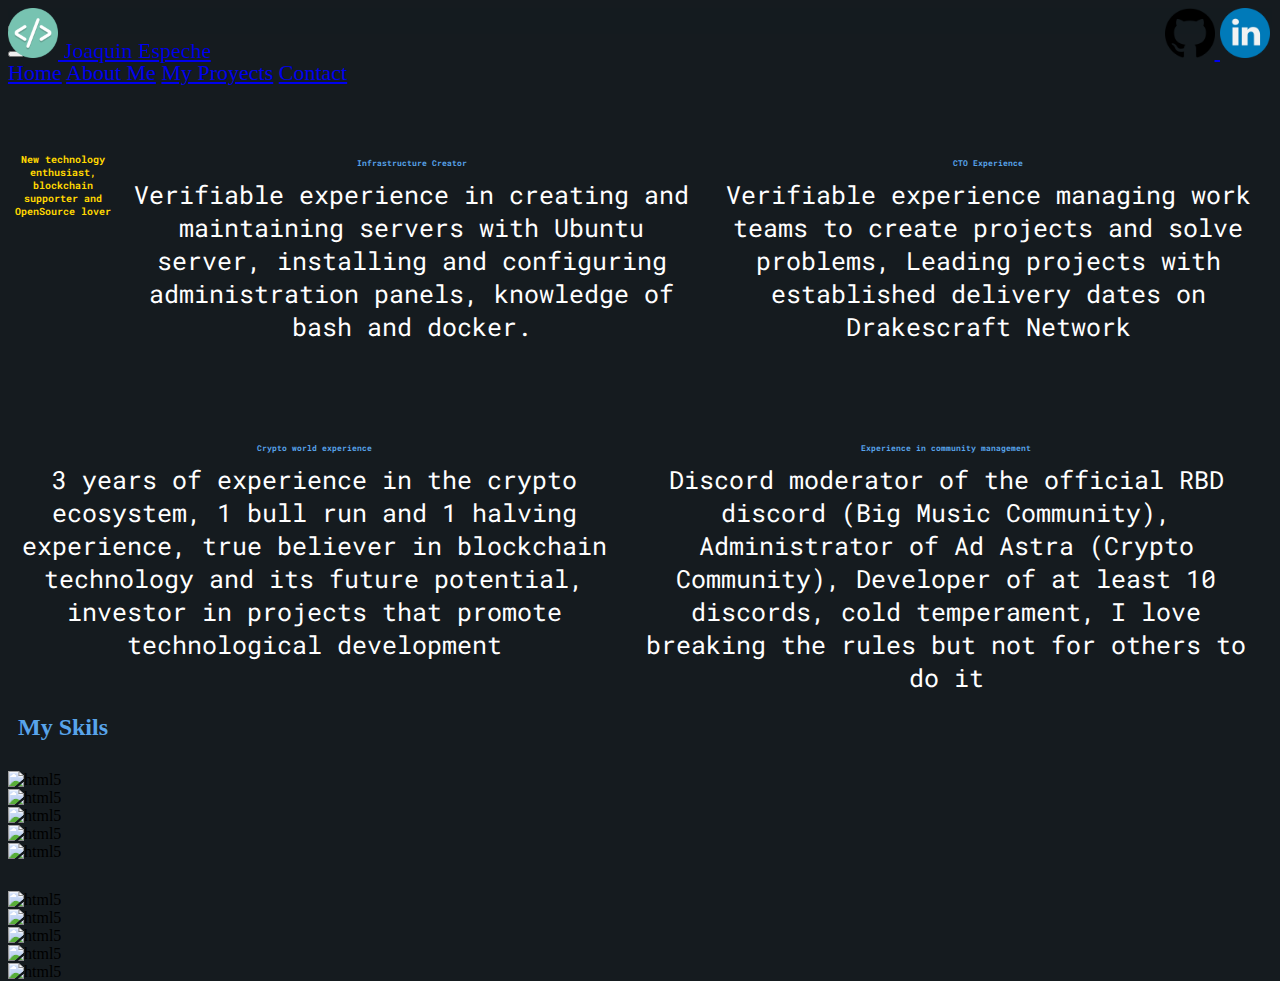
==== commit 35632602: "Update about-me.html" ====
--- a/pages/about-me.html
+++ b/pages/about-me.html
@@ -15,11 +15,8 @@
     <link rel="preconnect" href="https://fonts.gstatic.com" crossorigin>
     <link href="https://fonts.googleapis.com/css2?family=Bebas+Neue&family=Roboto+Mono:ital,wght@0,100;0,200;0,300;0,400;0,500;0,600;0,700;1,100;1,200;1,300;1,400;1,500;1,600;1,700&display=swap" rel="stylesheet">
     <!-- Link Bootstrap -->
-    <link href="https://cdn.jsdelivr.net/npm/bootstrap@5.2.0/dist/css/bootstrap.min.css" rel="stylesheet" integrity="sha384-gH2yIJqKdNHPEq0n4Mqa/HGKIhSkIHeL5AyhkYV8i59U5AR6csBvApHHNl/vI1Bx" crossorigin="anonymous">
-<<<<<<< HEAD
-=======
+    <link href="https://cdn.jsdelivr.net/npm/bootstrap@5.2.3/dist/css/bootstrap.min.css" rel="stylesheet" integrity="sha384-rbsA2VBKQhggwzxH7pPCaAqO46MgnOM80zW1RWuH61DGLwZJEdK2Kadq2F9CUG65" crossorigin="anonymous">
 
->>>>>>> 2eeea01316ce72b40df5fcaa7b242bca751a0176
     <!-- Links CSS Propio -->
     <link rel="stylesheet" href="../main.css">
 
@@ -140,9 +137,8 @@
     
 
     <!-- Script Bootstrap -->
-    <script src="https://cdn.jsdelivr.net/npm/bootstrap@5.2.0/dist/js/bootstrap.bundle.min.js"
-        integrity="sha384-A3rJD856KowSb7dwlZdYEkO39Gagi7vIsF0jrRAoQmDKKtQBHUuLZ9AsSv4jD4Xa"
-        crossorigin="anonymous"></script>
+    <script src="https://cdn.jsdelivr.net/npm/bootstrap@5.2.3/dist/js/bootstrap.bundle.min.js" integrity="sha384-kenU1KFdBIe4zVF0s0G1M5b4hcpxyD9F7jL+jjXkk+Q2h455rYXK/7HAuoJl+0I4" crossorigin="anonymous"></script>
+
 </body>
 
 </html>
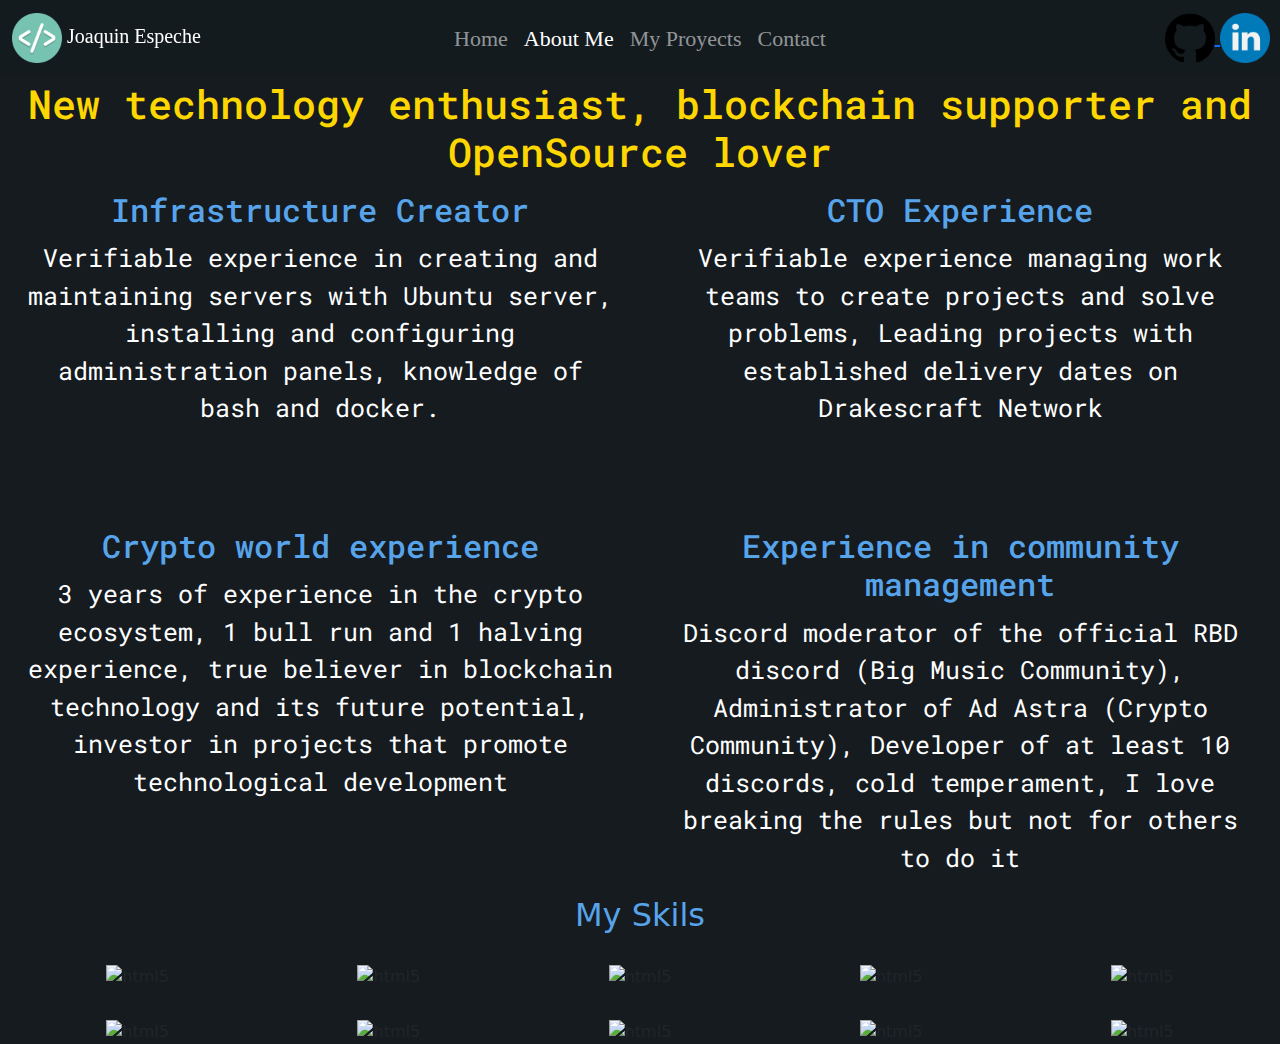
==== commit d153a22c: "boostrap work" ====
--- a/pages/about-me.html
+++ b/pages/about-me.html
@@ -1,144 +1,142 @@
-<!DOCTYPE html>
-<html lang="en">
-
-<head>
-    <meta charset="UTF-8">
-    <meta http-equiv="X-UA-Compatible" content="IE=edge">
-    <meta name="viewport" content="width=device-width, initial-scale=1.0">
-    <link rel="icon" type="image/x-icon" href="../img/1200px-Circle-icons-dev.svg.png">
-   <!-- Google Fonts -->
-    <link rel="preconnect" href="https://fonts.googleapis.com">
-    <link rel="preconnect" href="https://fonts.gstatic.com" crossorigin>
-    <link href="https://fonts.googleapis.com/css2?family=Bebas+Neue&family=Roboto+Mono:ital,wght@0,100;0,200;0,300;0,400;0,500;0,600;0,700;1,100;1,200;1,300;1,400;1,500;1,600;1,700&display=swap" rel="stylesheet">
-
-    <link rel="preconnect" href="https://fonts.googleapis.com">
-    <link rel="preconnect" href="https://fonts.gstatic.com" crossorigin>
-    <link href="https://fonts.googleapis.com/css2?family=Bebas+Neue&family=Roboto+Mono:ital,wght@0,100;0,200;0,300;0,400;0,500;0,600;0,700;1,100;1,200;1,300;1,400;1,500;1,600;1,700&display=swap" rel="stylesheet">
-    <!-- Link Bootstrap -->
-    <link href="https://cdn.jsdelivr.net/npm/bootstrap@5.2.3/dist/css/bootstrap.min.css" rel="stylesheet" integrity="sha384-rbsA2VBKQhggwzxH7pPCaAqO46MgnOM80zW1RWuH61DGLwZJEdK2Kadq2F9CUG65" crossorigin="anonymous">
-
-    <!-- Links CSS Propio -->
-    <link rel="stylesheet" href="../main.css">
-
-    <title>About Me</title>
-</head>
-
-<body class="color">
-    <header>
-
-        <nav class="navbar navbar-expand-lg navbar-dark bg-body-tertiary bg-dark fixed-top ">
-    
-          <div class="container-fluid">
-              <div class="img-right text-nav ">
-                  <a class="navbar-brand" href="#">
-                      <img src="../img/1200px-Circle-icons-dev.svg.png" alt="" width="50" height="50">
-                      Joaquin Espeche
-                  </a>
-              </div>
-              <div class="red-icons img-right">
-                  <a href="https://github.com/JoaquinEspeche">
-                   <img src="../img/github-logo.png" alt="" width="50" height="50"> 
-                  </a>
-                  <a href="https://www.linkedin.com/in/joaquin-espeche-ba4219223/">
-                      <img src="../img/linkedin_icon.png" alt="" width="50" height="50">
-                  </a>
-              </div>
-              <button class="navbar-toggler" type="button" data-bs-toggle="offcanvas" data-bs-target="#navbarOffcanvasLg" aria-controls="navbarOffcanvasLg" aria-label="Toggle navigation">
-                  <span class="navbar-toggler-icon"></span>
-                </button>
-    
-              <div class="offcanvas offcanvas-end collapse navbar-collapse" tabindex="-1" id="navbarOffcanvasLg" aria-labelledby="navbarOffcanvasLgLabel">
-    
-                  <div class="offcanvas-header fixed-top position-absolute close ">
-                      <button type="button" class="btn-close btn-close-white" data-bs-dismiss="offcanvas" aria-label="Close"></button>
-                  </div>
-    
-    
-                  <div class="navbar-nav">
-                      <a class="nav-link" href="../index.html">Home</a>
-                      <a class="nav-link active" href="about-me.html">About Me</a>
-                      <a class="nav-link" href="my-proyects.html">My Proyects</a>
-                      <a class="nav-link" href="contact.html">Contact</a>
-                  </div>
-              </div>
-    
-          </div>
-      </nav>
-    
-      </header>
-    <main>
-
-        <div class="container-fluid text-center">
-            <div class="h2-text row">
-                 <h1>New technology enthusiast, blockchain supporter and OpenSource lover</h1>
-                <div class="col">
-                    <h2>Infrastructure Creator</h2>
-                 <p class="paboutme">Verifiable experience in creating and maintaining servers with Ubuntu server, installing and configuring administration panels, knowledge of bash and docker.</p>
-                </div>
-                <div class="col">
-                    <h2>CTO Experience</h2>
-                    <p class="paboutme">Verifiable experience managing work teams to create projects and solve problems, Leading projects with established delivery dates on Drakescraft Network</p>
-                </div>
-            </div>
-            <div class="h2-text row">
-               <div class="col">
-                   <h2>Crypto world experience</h2>
-                   <p class="paboutme">3 years of experience in the crypto ecosystem, 1 bull run and 1 halving experience, true believer in blockchain technology and its future potential, investor in projects that promote technological development</p>
-               </div>
-               <div class="col">
-                   <h2>Experience in community management</h2>
-                   <p class="paboutme">Discord moderator of the official RBD discord (Big Music Community), Administrator of Ad Astra (Crypto Community), Developer of at least 10 discords, cold temperament, I love breaking the rules but not for others to do it</p>
-               </div>
-           </div>
-           <div class="container-fluid text-center margin">
-            <h2 class="margin">My Skils</h2>
-                <div class="row margin">
-                    <div class="col">
-                         <img  src="https://cdn2.iconfinder.com/data/icons/designer-skills/128/code-programming-html-markup-develop-layout-language-512.png" alt="html5" width="100" height="100"/> </a>
-                    </div>
-                    <div class="col">
-                         <img src="https://cdn2.iconfinder.com/data/icons/designer-skills/128/code-programming-css-style-develop-layout-language-512.png" alt="html5" width="100" height="100"/> 
-                    </div>
-                    <div class="col">
-                         <img src="https://cdn2.iconfinder.com/data/icons/designer-skills/128/code-programming-javascript-software-develop-command-language-512.png" alt="html5" width="100" height="100"/> 
-                    </div>
-                    <div class="col">
-                         <img src="https://cdn2.iconfinder.com/data/icons/designer-skills/128/react-512.png" alt="html5" width="100" height="100"/> 
-                    </div>
-                    <div class="col">
-                        <img src="https://cdn2.iconfinder.com/data/icons/designer-skills/128/sass-512.png" alt="html5" width="100" height="100"/> 
-                    </div>
-                </div>
-                <div class="row margin">
-                    <div class="col">
-                         <img src="https://cdn4.iconfinder.com/data/icons/proglyphs-computers-and-development/512/Terminal-512.png" alt="html5" width="100" height="100"/> 
-                    </div>
-                    <div class="col">
-                         <img src="https://cdn3.iconfinder.com/data/icons/social-media-2169/24/social_media_social_media_logo_docker-256.png" alt="html5" width="100" height="100"/> 
-                    </div>
-                    <div class="col">
-                         <img src="https://cdn3.iconfinder.com/data/icons/social-media-2169/24/social_media_social_media_logo_git-256.png" alt="html5" width="100" height="100"/> 
-                    </div>
-                    <div class="col">
-                         <img src="https://cdn2.iconfinder.com/data/icons/superglyph-os/30/linux-64.png" alt="html5" width="100" height="100"/> 
-                    </div>
-                    <div class="col">
-                         <img src="https://cdn0.iconfinder.com/data/icons/logos-21/40/NPM-64.png" alt="html5" width="100" height="100"/> 
-                    </div>
-                </div>
-
-
-           </div>
-
-    </main>
-    
-   
-    
-    
-
-    <!-- Script Bootstrap -->
-    <script src="https://cdn.jsdelivr.net/npm/bootstrap@5.2.3/dist/js/bootstrap.bundle.min.js" integrity="sha384-kenU1KFdBIe4zVF0s0G1M5b4hcpxyD9F7jL+jjXkk+Q2h455rYXK/7HAuoJl+0I4" crossorigin="anonymous"></script>
-
-</body>
-
-</html>
+<!DOCTYPE html>
+<html lang="en">
+
+<head>
+    <meta charset="UTF-8">
+    <meta http-equiv="X-UA-Compatible" content="IE=edge">
+    <meta name="viewport" content="width=device-width, initial-scale=1.0">
+    <link rel="icon" type="image/x-icon" href="../img/1200px-Circle-icons-dev.svg.png">
+   <!-- Google Fonts -->
+    <link rel="preconnect" href="https://fonts.googleapis.com">
+    <link rel="preconnect" href="https://fonts.gstatic.com" crossorigin>
+    <link href="https://fonts.googleapis.com/css2?family=Bebas+Neue&family=Roboto+Mono:ital,wght@0,100;0,200;0,300;0,400;0,500;0,600;0,700;1,100;1,200;1,300;1,400;1,500;1,600;1,700&display=swap" rel="stylesheet">
+
+    <link rel="preconnect" href="https://fonts.googleapis.com">
+    <link rel="preconnect" href="https://fonts.gstatic.com" crossorigin>
+    <link href="https://fonts.googleapis.com/css2?family=Bebas+Neue&family=Roboto+Mono:ital,wght@0,100;0,200;0,300;0,400;0,500;0,600;0,700;1,100;1,200;1,300;1,400;1,500;1,600;1,700&display=swap" rel="stylesheet">
+    <!-- Link Bootstrap -->
+    <link rel="stylesheet" href="../css/bootstrap.css">
+    <!-- Links CSS Propio -->
+    <link rel="stylesheet" href="../css/main.css">
+
+    <title>About Me</title>
+</head>
+
+<body class="color">
+    <header>
+
+        <nav class="navbar navbar-expand-lg navbar-dark bg-body-tertiary bg-dark fixed-top ">
+    
+          <div class="container-fluid">
+              <div class="img-right text-nav ">
+                  <a class="navbar-brand" href="#">
+                      <img src="../img/1200px-Circle-icons-dev.svg.png" alt="" width="50" height="50">
+                      Joaquin Espeche
+                  </a>
+              </div>
+              <div class="red-icons img-right">
+                  <a href="https://github.com/JoaquinEspeche">
+                   <img src="../img/github-logo.png" alt="" width="50" height="50"> 
+                  </a>
+                  <a href="https://www.linkedin.com/in/joaquin-espeche-ba4219223/">
+                      <img src="../img/linkedin_icon.png" alt="" width="50" height="50">
+                  </a>
+              </div>
+              <button class="navbar-toggler" type="button" data-bs-toggle="offcanvas" data-bs-target="#navbarOffcanvasLg" aria-controls="navbarOffcanvasLg" aria-label="Toggle navigation">
+                  <span class="navbar-toggler-icon"></span>
+                </button>
+    
+              <div class="offcanvas offcanvas-end collapse navbar-collapse" tabindex="-1" id="navbarOffcanvasLg" aria-labelledby="navbarOffcanvasLgLabel">
+    
+                  <div class="offcanvas-header fixed-top position-absolute close ">
+                      <button type="button" class="btn-close btn-close-white" data-bs-dismiss="offcanvas" aria-label="Close"></button>
+                  </div>
+    
+    
+                  <div class="navbar-nav">
+                      <a class="nav-link" href="../index.html">Home</a>
+                      <a class="nav-link active" href="about-me.html">About Me</a>
+                      <a class="nav-link" href="my-proyects.html">My Proyects</a>
+                      <a class="nav-link" href="contact.html">Contact</a>
+                  </div>
+              </div>
+    
+          </div>
+      </nav>
+    
+      </header>
+    <main>
+
+        <div class="container-fluid text-center">
+            <div class="h2-text row">
+                 <h1>New technology enthusiast, blockchain supporter and OpenSource lover</h1>
+                <div class="col">
+                    <h2>Infrastructure Creator</h2>
+                 <p class="paboutme">Verifiable experience in creating and maintaining servers with Ubuntu server, installing and configuring administration panels, knowledge of bash and docker.</p>
+                </div>
+                <div class="col">
+                    <h2>CTO Experience</h2>
+                    <p class="paboutme">Verifiable experience managing work teams to create projects and solve problems, Leading projects with established delivery dates on Drakescraft Network</p>
+                </div>
+            </div>
+            <div class="h2-text row">
+               <div class="col">
+                   <h2>Crypto world experience</h2>
+                   <p class="paboutme">3 years of experience in the crypto ecosystem, 1 bull run and 1 halving experience, true believer in blockchain technology and its future potential, investor in projects that promote technological development</p>
+               </div>
+               <div class="col">
+                   <h2>Experience in community management</h2>
+                   <p class="paboutme">Discord moderator of the official RBD discord (Big Music Community), Administrator of Ad Astra (Crypto Community), Developer of at least 10 discords, cold temperament, I love breaking the rules but not for others to do it</p>
+               </div>
+           </div>
+           <div class="container-fluid text-center margin">
+            <h2 class="margin">My Skils</h2>
+                <div class="row margin">
+                    <div class="col">
+                         <img  src="https://cdn2.iconfinder.com/data/icons/designer-skills/128/code-programming-html-markup-develop-layout-language-512.png" alt="html5" width="100" height="100"/> </a>
+                    </div>
+                    <div class="col">
+                         <img src="https://cdn2.iconfinder.com/data/icons/designer-skills/128/code-programming-css-style-develop-layout-language-512.png" alt="html5" width="100" height="100"/> 
+                    </div>
+                    <div class="col">
+                         <img src="https://cdn2.iconfinder.com/data/icons/designer-skills/128/code-programming-javascript-software-develop-command-language-512.png" alt="html5" width="100" height="100"/> 
+                    </div>
+                    <div class="col">
+                         <img src="https://cdn2.iconfinder.com/data/icons/designer-skills/128/react-512.png" alt="html5" width="100" height="100"/> 
+                    </div>
+                    <div class="col">
+                        <img src="https://cdn2.iconfinder.com/data/icons/designer-skills/128/sass-512.png" alt="html5" width="100" height="100"/> 
+                    </div>
+                </div>
+                <div class="row margin">
+                    <div class="col">
+                         <img src="https://cdn4.iconfinder.com/data/icons/proglyphs-computers-and-development/512/Terminal-512.png" alt="html5" width="100" height="100"/> 
+                    </div>
+                    <div class="col">
+                         <img src="https://cdn3.iconfinder.com/data/icons/social-media-2169/24/social_media_social_media_logo_docker-256.png" alt="html5" width="100" height="100"/> 
+                    </div>
+                    <div class="col">
+                         <img src="https://cdn3.iconfinder.com/data/icons/social-media-2169/24/social_media_social_media_logo_git-256.png" alt="html5" width="100" height="100"/> 
+                    </div>
+                    <div class="col">
+                         <img src="https://cdn2.iconfinder.com/data/icons/superglyph-os/30/linux-64.png" alt="html5" width="100" height="100"/> 
+                    </div>
+                    <div class="col">
+                         <img src="https://cdn0.iconfinder.com/data/icons/logos-21/40/NPM-64.png" alt="html5" width="100" height="100"/> 
+                    </div>
+                </div>
+
+
+           </div>
+
+    </main>
+    
+   
+    
+    
+
+    <!-- Script Bootstrap -->
+    <script src="../css/bootstrap.js"></script>
+</body>
+
+</html>
--- a/css/main.css
+++ b/css/main.css
@@ -0,0 +1,196 @@
+
+
+/* text */
+.margin{
+  margin-bottom: 30px;
+}
+.pindex{
+    font-size: 25px;
+    margin: 40px;
+}
+.paboutme{
+    font-size: 25px;
+    margin: 10px;
+    color: white;
+    font-family: 'Roboto Mono', monospace; 
+}
+h1{
+    color: gold;
+    margin: 5px;
+}
+h2{
+    margin: 10px;
+    color: rgb(88, 164, 235);
+    
+}
+/* Navbar */
+.close{
+    justify-content: right !important;
+
+   
+}
+.offcanvas{
+    background-color: rgb(21, 27, 31) !important ;
+}
+.navbar{
+    
+    background-color: rgb(20, 27, 31) !important;
+    font-family: 'Taviraj';
+    font-size: 22px;
+   
+    
+}
+.navbar-collapse {
+    
+    justify-content: center;
+    
+    
+}
+.container-fluid {
+    height: 60px;
+}
+/* IMG INDEX */
+.img-index{
+    
+    max-height: 600px;
+    border-radius: 20px;
+    border-color: black;
+}
+
+/* Navbar-IMG/TXT */
+.red-icons{
+    right: 10px;
+}
+
+
+.img-right{
+    position: fixed;
+    
+}
+
+.text-nav{
+    font-family: 'Taviraj';
+    font-size: 22px;
+}
+
+/* Body Color */
+.color{
+    background-color: rgb(21, 27, 31);
+}
+/* Form */
+.form-padding{
+    padding: 25px;
+    margin-top: 50px;
+    width: 350px;
+    height: auto;
+    display: flex;
+    justify-content: center;
+    border-radius: 20px;
+}
+
+
+/* Carousel */
+.h2-text{
+    justify-content: center !important;
+    text-align: center !important;
+    margin-top: 80px;
+    display: flex !important;
+    color: white;
+    font-family: 'Roboto Mono', monospace; 
+    font-size: 5px;
+}
+
+.carousel-indicators{
+    display: none !important;
+}
+.carousel-caption{
+    color: white !important;
+    padding: 4px !important;
+    margin-bottom: -20px;
+    opacity: 95% !important;
+    font-family: 'Roboto Mono', monospace;
+    font-size: 15px;
+    
+}
+.carousel-padding{
+
+    margin-top: 70px;
+    justify-content: center;
+    padding: 10px;
+    height: auto;
+    max-width: 1000px;
+    
+}
+
+.imgcarousel{
+    max-height: 450px;
+    max-width: 1000px;
+
+
+}
+
+.bg-body{
+    background-color: rgb(21, 27, 31) !important;
+}
+
+
+
+/* navbar img */
+
+@media (max-width: 991px) {
+    .text-nav{
+        
+        left: 80px;
+        
+        
+
+    }
+}
+@media (max-width: 425px) {
+    .img-index{
+    
+        max-height: 400px;
+    }
+    
+}
+
+@media (max-width: 375px) {
+    .red-icons{
+        
+        display: none !important;
+        
+        
+
+    }
+    .text-nav{
+        
+        left: 100px;
+        
+        
+
+    }
+}@media (max-width: 768px) {
+    .carousel-padding{
+
+        margin-top: 50px;
+        max-height: 600px;
+        max-width: 600px;
+    }
+    .form-padding{
+
+        margin-top: 50px;
+        max-height: 600px;
+        max-width: 600px;
+        width: 300px;
+        height: 340px;
+    
+
+    }
+    .imgcarousel{
+        max-height: 250px;
+        max-width: 1000px;
+    
+    
+    }
+}
+
